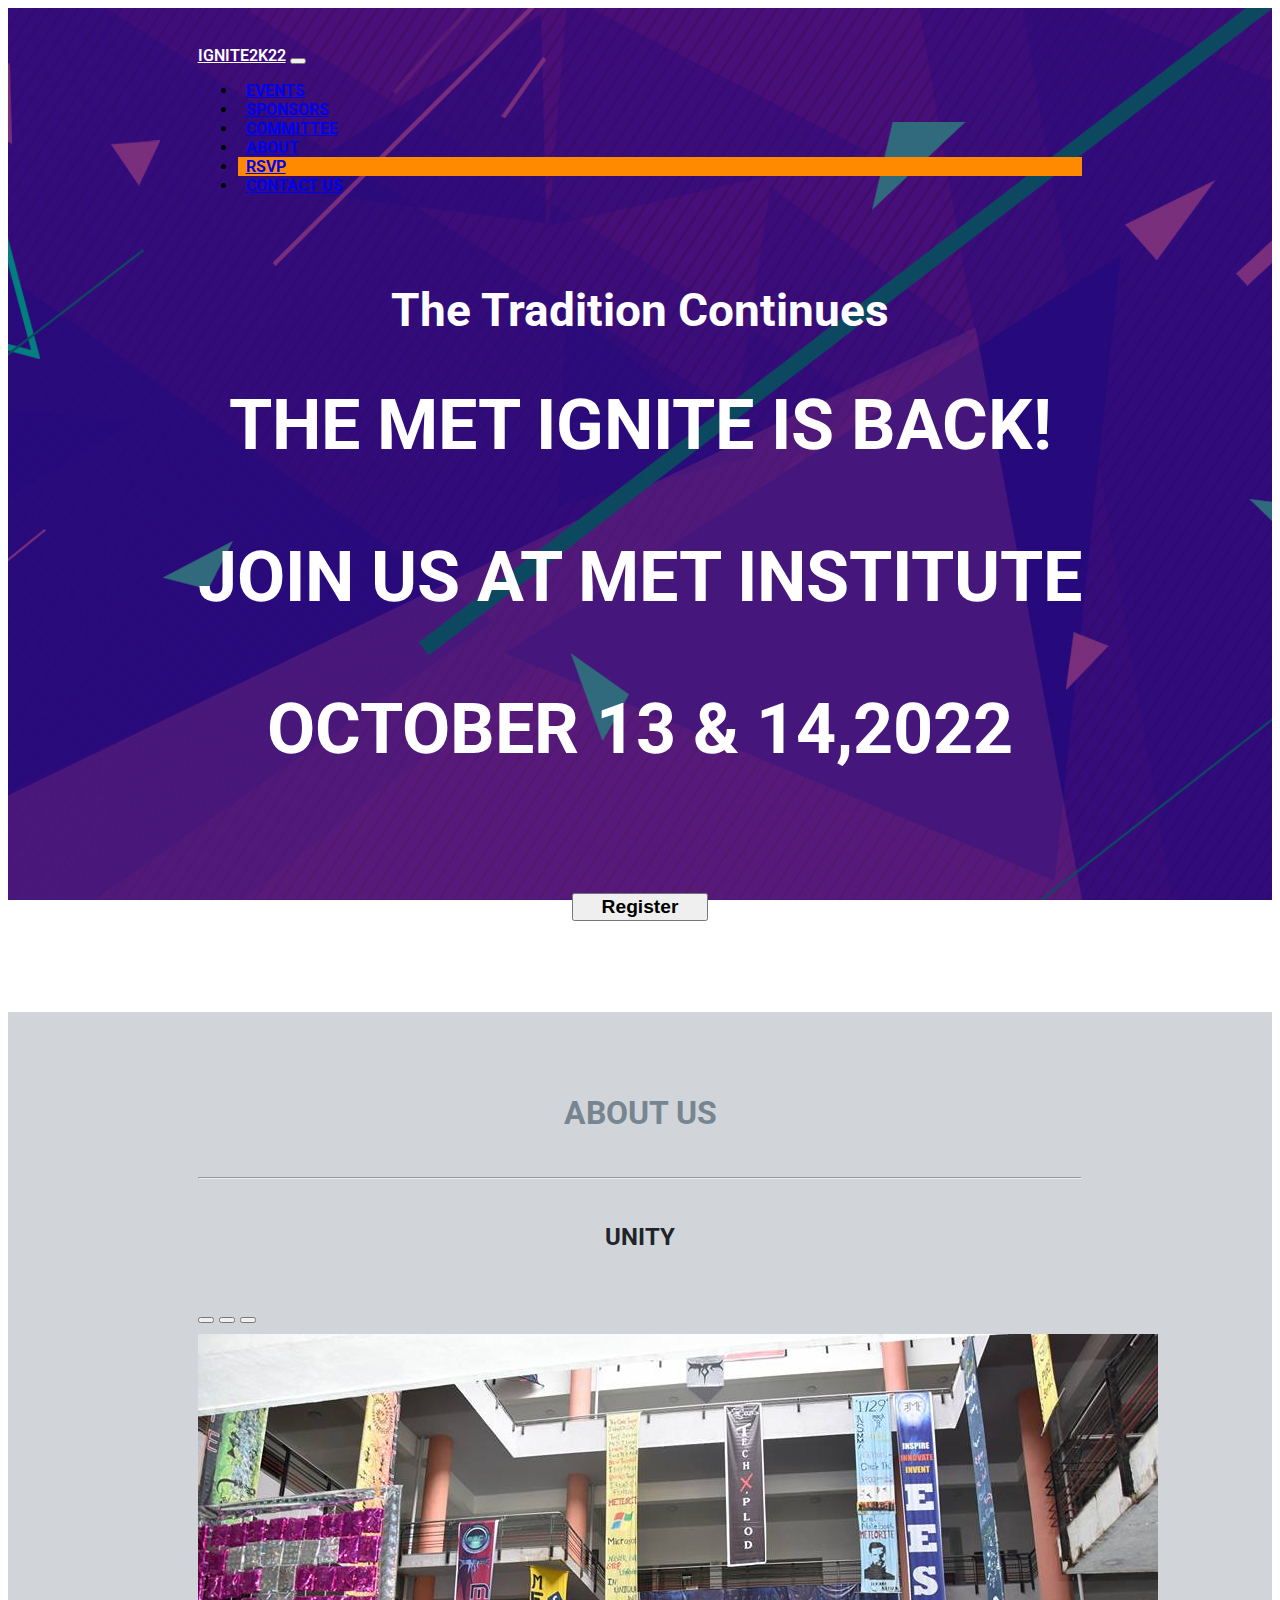
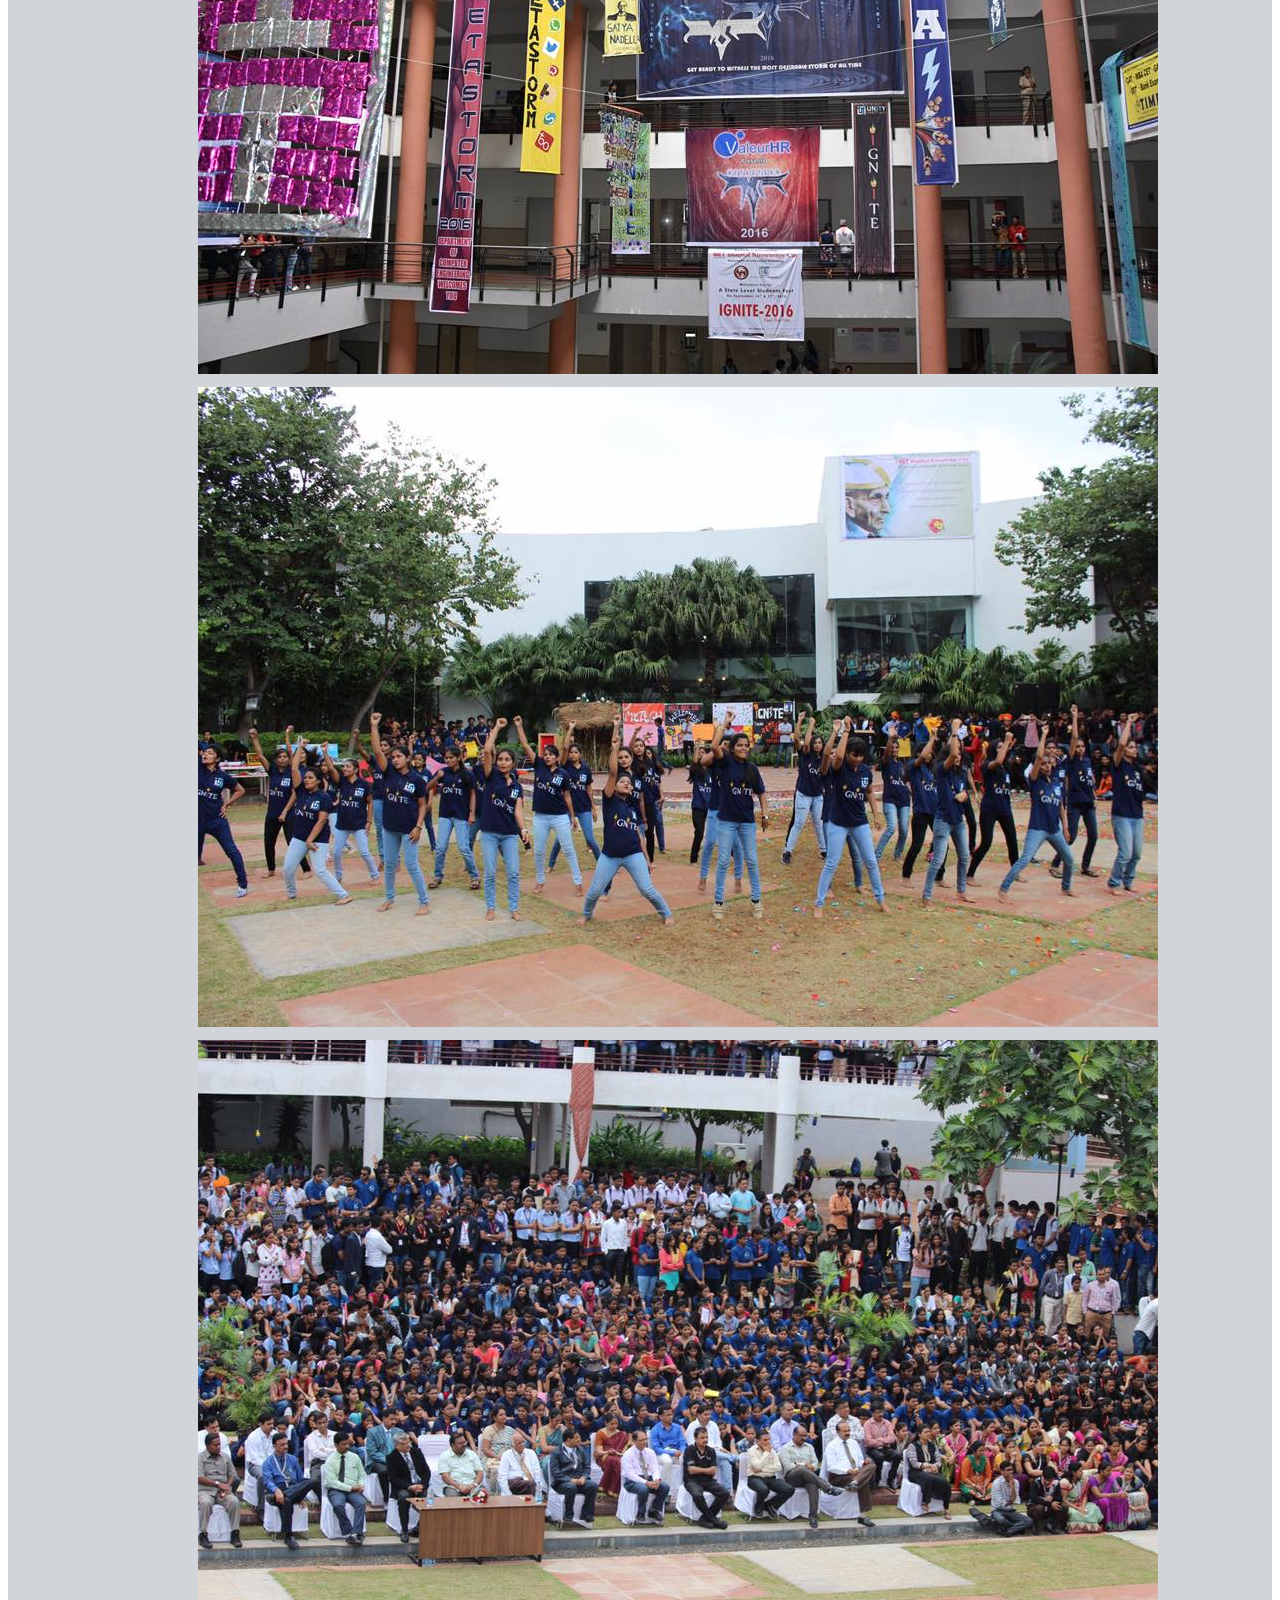
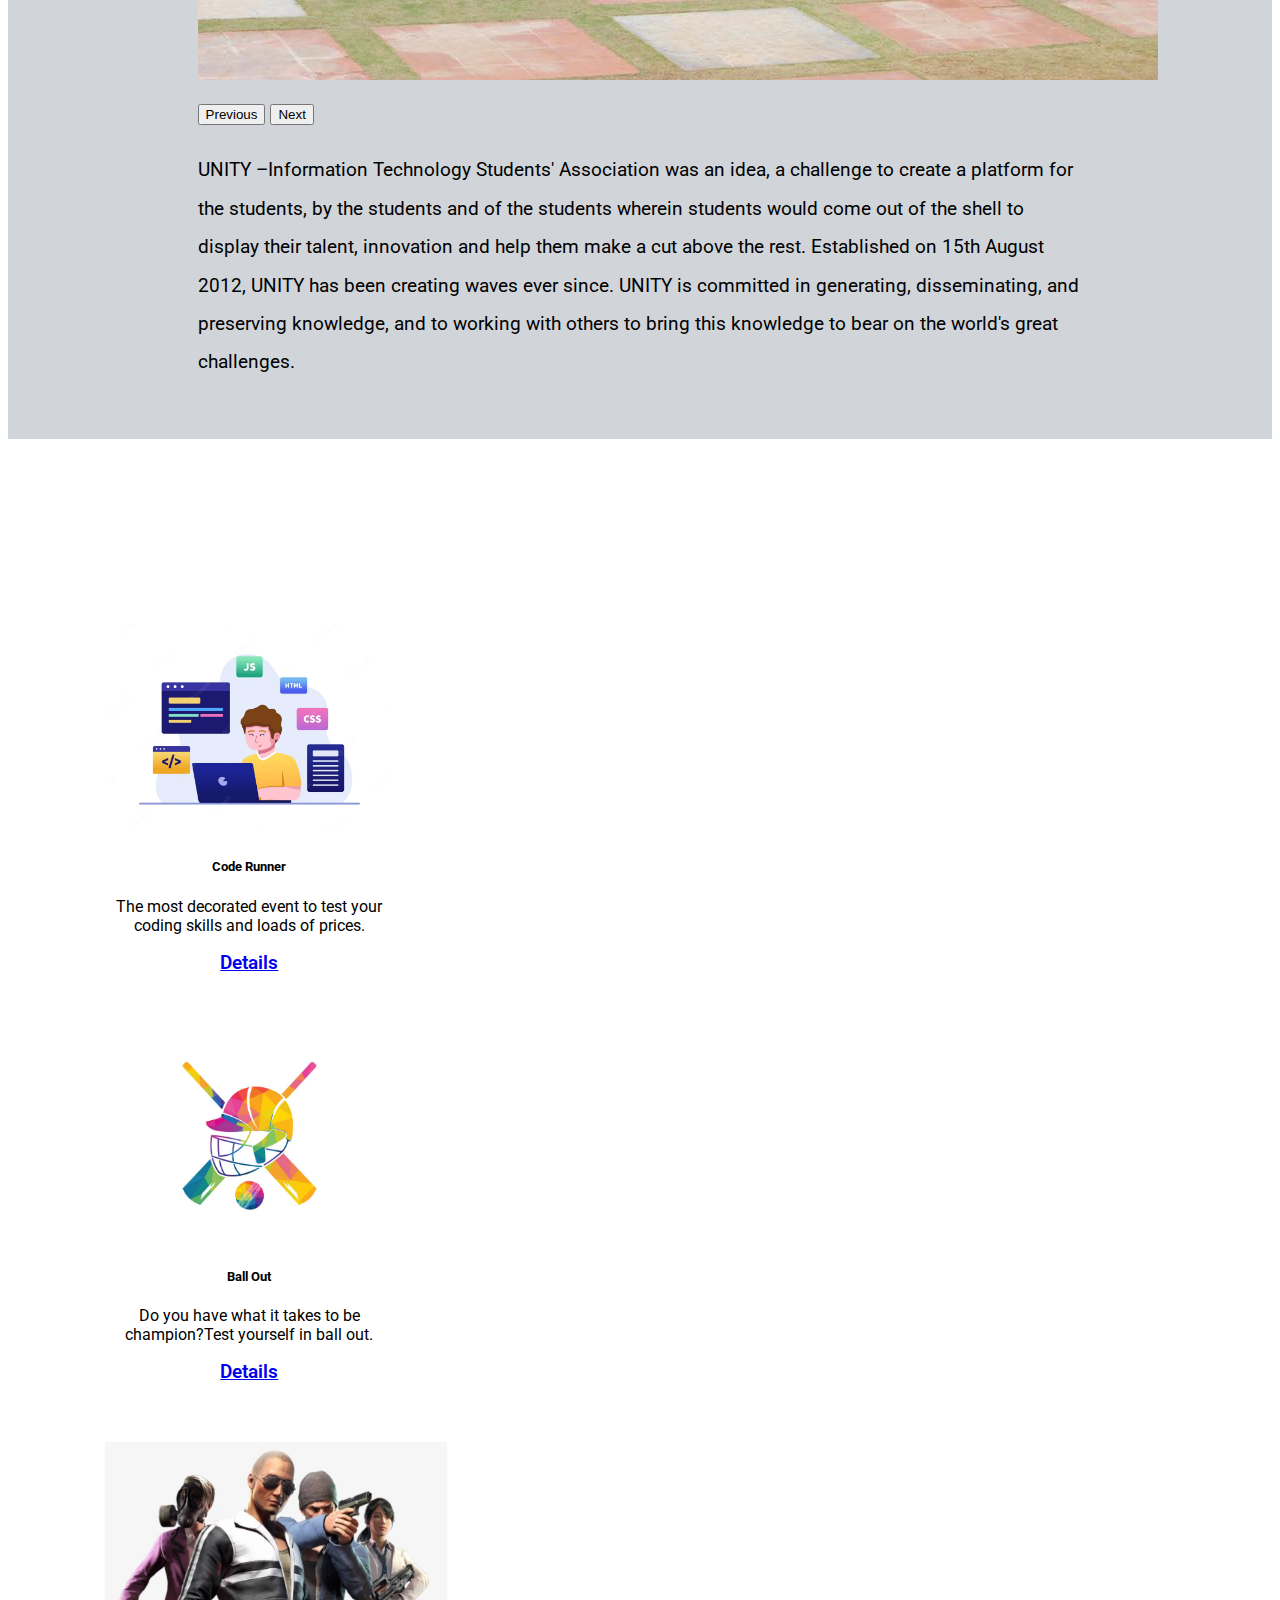
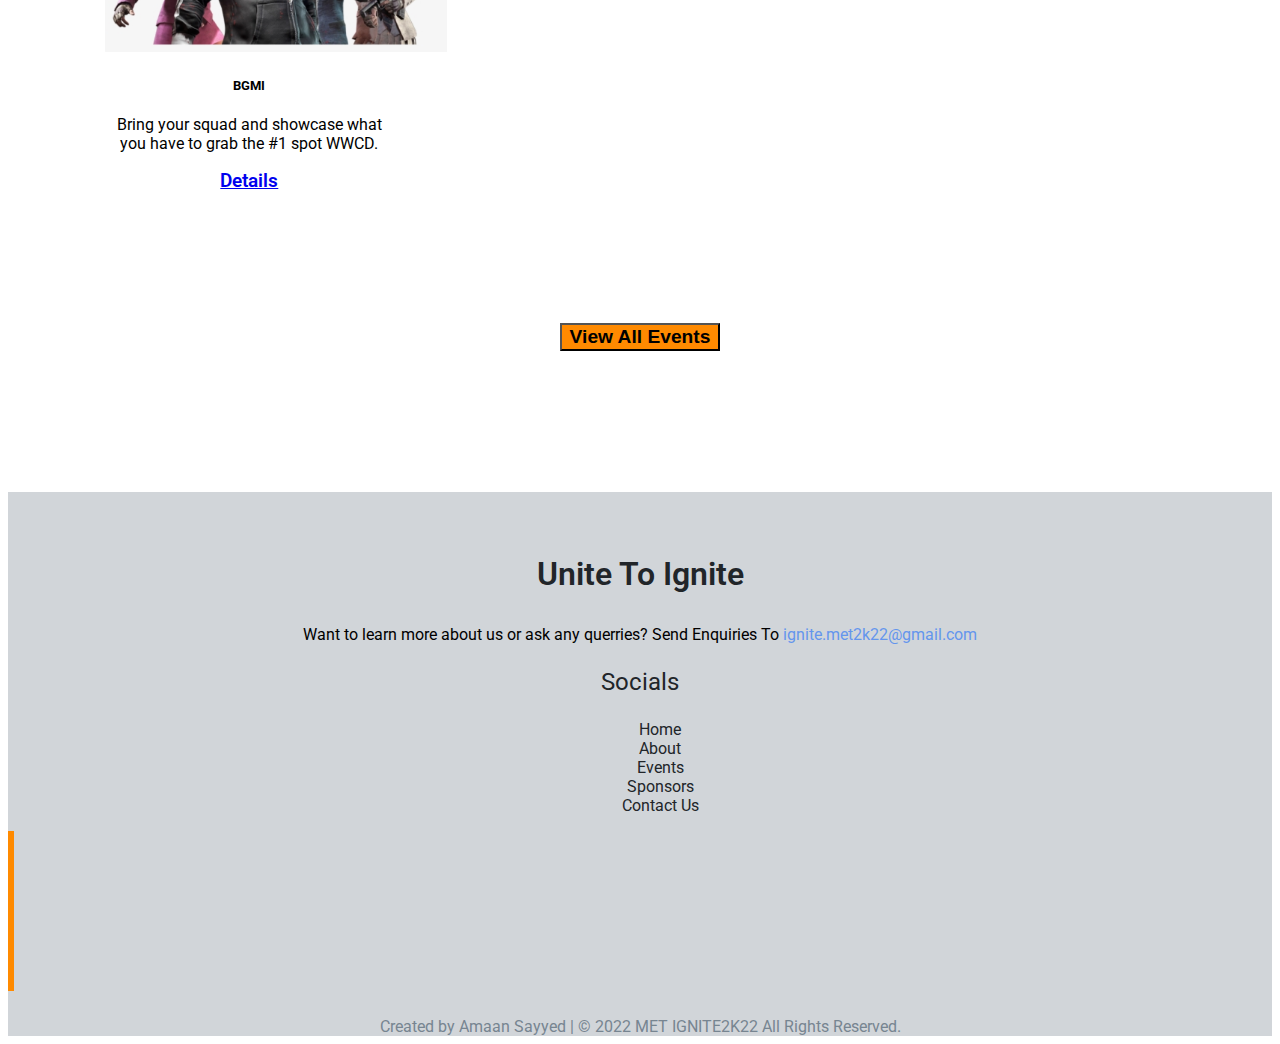
==== index.html @ 5eb7bc56 "ignite wesbite" ====
<!DOCTYPE html>
<html lang="en">

<head>
    <meta charset="UTF-8">
    <meta http-equiv="X-UA-Compatible" content="IE=edge">
    <meta name="viewport" content="width=device-width, initial-scale=1.0">
    <!-- bootstrap -->
    <link href="https://cdn.jsdelivr.net/npm/bootstrap@5.0.2/dist/css/bootstrap.min.css" rel="stylesheet"
        integrity="sha384-EVSTQN3/azprG1Anm3QDgpJLIm9Nao0Yz1ztcQTwFspd3yD65VohhpuuCOmLASjC" crossorigin="anonymous">
    <!-- Google fonts -->
    <link rel="preconnect" href="https://fonts.googleapis.com">
    <link rel="preconnect" href="https://fonts.gstatic.com" crossorigin>
    <link href="https://fonts.googleapis.com/css2?family=Roboto:wght@100;300;400;500;700;900&display=swap"
        rel="stylesheet">
    <!-- latest version of fa library -->
    <link rel="stylesheet" href="https://cdnjs.cloudflare.com/ajax/libs/font-awesome/6.1.1/css/all.min.css"
        integrity="sha512-KfkfwYDsLkIlwQp6LFnl8zNdLGxu9YAA1QvwINks4PhcElQSvqcyVLLD9aMhXd13uQjoXtEKNosOWaZqXgel0g=="
        crossorigin="anonymous" referrerpolicy="no-referrer" />
    <link rel="icon" href="img/ut.jfif">
    <link rel="stylesheet" href="/css/style.css">
    <title>Ignite2k22</title>
</head>

<body>
    <!-- title -->
    <section id="title">
        <div class="container-fluid">
            <!-- Nav Bar -->
            <nav class="navbar navbar-expand-lg navbar-dark">
                <a class="navbar-brand p-2" id="logo" href="index.html">Ignite2k22</a>
                <button class="navbar-toggler" type="button" data-bs-toggle="collapse"4
                    data-bs-target="#navbarTogglerDemo01" aria-controls="navbarTogglerDemo01" aria-expanded="false"
                    aria-label="Toggle navigation">
                    <span class="navbar-toggler-icon"></span>
                </button>
                <div class="collapse navbar-collapse" id="navbarTogglerDemo01">
                    <ul class="navbar-nav ms-auto">
                        <li class="nav-item ">
                            <a class="nav-link text-white" href="event.html">EVENTS</a>
                        </li>
                        <li class="nav-item">
                            <a class="nav-link text-white" href="sponsors.html">SPONSORS</a>
                        </li>
                        <li class="nav-item">
                            <a class="nav-link text-white" href="committee.html">COMMITTEE</a>
                        </li>
                        <li class="nav-item">
                            <a class="nav-link text-white" href="#about">ABOUT</a>
                        </li>
                        <li class="nav-item active1">
                            <a class="nav-link text-white" href="https://forms.gle/Rsz7ZvtzWGLpvdF59" target="_blank">RSVP</a>
                        </li>
                        <li class="nav-item">
                            <a class="nav-link text-white" href="contact.html">CONTACT US</a>
                        </li>
                    </ul>
                </div>
            </nav>

            <!-- Title -->
            <div class="home">
                <h3 class="hm1">The Tradition Continues</h3>
                <h1 class="hm2">THE MET IGNITE IS BACK!</h1>
                <div class="style-title">
                    <h3 class="hm2">JOIN US AT MET INSTITUTE</h3>
                    <h3 class="hm2">OCTOBER 13 & 14,2022</h3>
                </div>
                <a href="https://forms.gle/Rsz7ZvtzWGLpvdF59" target="_blank"><button class="btn btn-primary reg-bt" type="submit">Register</button></a>
            </div>
        </div>
    </section>

    <!-- About -->
    <section id="about">
        <h3 class="abt-title abt-style">ABOUT US</h3>
        <hr>
        <h2 class="abt-subtitle abt-style">UNITY</h2>
        <div class="row">
            <div id="carouselExampleIndicators" class="carousel slide col-lg-6 u-info" data-bs-ride="carousel">
                <div class="carousel-indicators">
                    <button type="button" data-bs-target="#carouselExampleIndicators" data-bs-slide-to="0"
                        class="active" aria-current="true" aria-label="Slide 1"></button>
                    <button type="button" data-bs-target="#carouselExampleIndicators" data-bs-slide-to="1"
                        aria-label="Slide 2"></button>
                    <button type="button" data-bs-target="#carouselExampleIndicators" data-bs-slide-to="2"
                        aria-label="Slide 3"></button>
                </div>
                <div class="carousel-inner">
                    <div class="carousel-item active">
                        <img src="img/unity1.jpg" class="d-block w-100"
                            alt="img1">
                    </div>
                    <div class="carousel-item">
                        <img src="img/unity2.jpg" class="d-block w-100"
                            alt="img2">
                    </div>
                    <div class="carousel-item">
                        <img src="img/unity3.jpg" class="d-block w-100"
                            alt="img3">
                    </div>
                </div>
                <button class="carousel-control-prev" type="button" data-bs-target="#carouselExampleIndicators"
                    data-bs-slide="prev">
                    <span class="carousel-control-prev-icon" aria-hidden="true"></span>
                    <span class="visually-hidden">Previous</span>
                </button>
                <button class="carousel-control-next" type="button" data-bs-target="#carouselExampleIndicators"
                    data-bs-slide="next">
                    <span class="carousel-control-next-icon" aria-hidden="true"></span>
                    <span class="visually-hidden">Next</span>
                </button>
            </div>
            <p class="col-lg-6 u-info">UNITY &#8211;Information Technology Students&#x27; Association was an idea, a
                challenge to create a platform for the students, by the students and of the students wherein students
                would come out of the shell to display their talent, innovation and help them make a cut above the rest.
                Established on 15th August 2012, UNITY has been creating waves ever since. UNITY is committed in
                generating, disseminating, and preserving knowledge, and to working with others to bring this knowledge
                to bear on the world's great challenges.</p>
        </div>
    </section>
    <!-- Events -->
    <section id="events">
        <div class="container">
            <h2 class="et-title">EVENTS</h2>
            <div class="row event-box">
                <div class="card col-lg-4" style="width: 18rem;">
                    <img class="card-img-top" src="img/code-runner.png" alt="Code runner image">
                    <div class="card-body">
                        <h5 class="card-title">Code Runner</h5>
                        <p class="card-text">The most decorated event to test your coding skills and loads of prices.
                        </p>
                        <a href="event.html" class="btn btn-primary">Details</a>
                    </div>
                </div>
                <div class="card col-lg-4" style="width: 18rem;">
                    <img class="card-img-top" src="img/bowlout.jpg" alt="ball out image">
                    <div class="card-body">
                        <h5 class="card-title">Ball Out</h5>
                        <p class="card-text">Do you have what it takes to be champion?Test yourself in ball out.</p>
                        <a href="event.html" class="btn btn-primary">Details</a>
                    </div>
                </div>
                <div class="card col-lg-4" style="width: 18rem;">
                    <img class="card-img-top" src="img/bgmi.png" alt="bgmi image">
                    <div class="card-body">
                        <h5 class="card-title">BGMI</h5>
                        <p class="card-text">Bring your squad and showcase what you have to grab the #1 spot WWCD.</p>
                        <a href="event.html" class="btn btn-primary">Details</a>
                    </div>
                </div>
            </div>
            <a href="event.html"><button class="btn btn-primary ev-bt" type="submit">View All Events</button></a>
            
        </div>
    </section>

    <!-- footer -->
    <section id="footer">
        <div class="foo-box">
            <!-- <img class="footer-image" src="/img/ULOGO-1.png" alt=""> -->
            <p class="slogan-ft">Unite To Ignite</p>
            <div class="message">
                <p>Want to learn more about us or ask any querries? Send Enquiries To <a href="mailto:ignite.met2k22@gmail.com"><span>ignite.met2k22@gmail.com</span> </a></p>
            </div>
            <p class="sc">Socials</p>
        </div>
        <div class="row box2">
            <div class="footer-nav col-lg-6">
                <ul class="footer-ul">
                    <li>
                        <a href="index.html">Home</a>
                    </li>
                    <li>
                        <a href="#about">About</a>
                    </li>
                    <li>
                        <a href="event.html">Events</a>
                    </li>
                    <li>
                        <a href="sponsors.html">Sponsors</a>
                    </li>
                    <li>
                        <a href="contact.html">Contact Us</a>
                    </li>
                </ul>        
            </div>
            <div class="socials col-lg-6">
                <a href="https://www.facebook.com/profile.php?id=100086086449994"><i class="fa-brands fa-facebook fa-2x"></i></a>
                <a href="https://twitter.com/Ignite2k22Met?t=zDjszuC4XB3e4Zre1-e06Q&s=09"><i class="fa-brands fa-twitter fa-2x"></i></a>
                <a href="mailto:ignite.met2k22@gmail.com"><i class="fa-solid fa-envelope fa-2x"></i></a>
                <a href="https://instagram.com/ignite_met?igshid=YmMyMTA2M2Y="><i class="fa-brands fa-instagram fa-2x"></i></a>
                <a href="https://www.linkedin.com/in/ignite-met-1a822b251"><i class="fa-brands fa-linkedin fa-2x"></i></a>
                <a href="https://www.reddit.com/user/IGNITE_MET/"><i class="fa-brands fa-reddit fa-2x"></i></a>

            </div>
        </div>
        <p class="copyr">Created by Amaan Sayyed | &copy; 2022 MET IGNITE2K22 All Rights Reserved.</p>
    </section>






    <script src="https://ajax.googleapis.com/ajax/libs/jquery/3.6.0/jquery.min.js"></script>
    <script src="https://cdn.jsdelivr.net/npm/bootstrap@5.0.2/dist/js/bootstrap.bundle.min.js"
        integrity="sha384-MrcW6ZMFYlzcLA8Nl+NtUVF0sA7MsXsP1UyJoMp4YLEuNSfAP+JcXn/tWtIaxVXM"
        crossorigin="anonymous"></script>
</body>

</html>
---- css/style.css ----
body{
    font-family: 'Roboto', sans-serif;
}
#title{
    /* background-image: url(/img/banner.jpg); */
    background-image:linear-gradient(rgba(0,0,0,0.5),rgba(0,0,0,0.5)), url(../img/banner2.jpg);
    background-position: center center;
    background-repeat: no-repeat;
    background-attachment: fixed;
    background-size: cover;
}
.container-fluid{
    padding: 3% 15%;
}

.navbar-brand{
    font-weight: 600;
    text-transform: uppercase;
    color: #ffff;
    /* position: relative;
    background: url(/img/ULOGO-1.png);
    width: 170px;
    left: 15px;
    background-size: contain;
    background-repeat: no-repeat; */
}

.nav-item{
    padding-left: 0.5rem;
    padding-right: 0.5rem;
    font-weight: 700;
}
.nav-item:hover{
    background-color: #1a222b;
}
.active1{
    background-color: #ff8a00;
}
.active1:hover{
    background-color: #ff8800e9;
}

.home{
    margin-top: 10%;
    text-align: center;
    color: #ffff;
}
.hm1{
    font-size: 2.875rem;
}
.hm2{
    font-size: 4.375rem;
}
.btn{
    margin-top: 6%;
    margin-bottom: 6%;
    width: 8.5rem;
    font-size: 1.2rem;
    font-weight: 600;
}

/* About */
#about{
    background-color: #77859157;
    padding: 3% 15%;
}
.abt-title{
    color: #778591;
    font-size: 2rem;
    margin: 5% 0;
}
/* hr {
    border: dotted #00000020 6px;
    border-bottom: none;
    width: 4%;
    margin: 100px auto;
} */
.abt-subtitle{
    color: #212529;
    font-size: 1.5rem;
    margin: 5% 0;
}
#about .abt-style{
    text-align: center;
}
.u-info{
    line-height: 2;
    font-size: 1.2rem;
}

/* Events */
#events{
    background-image:linear-gradient(rgba(0,0,0,0.5),rgba(0,0,0,0.5)), url(../img/banner2.jpg);
    background-position: center center;
    background-repeat: no-repeat;
    background-attachment: fixed;
    background-size: cover;
}
.container{
    padding: 3% 3%;
    text-align: center;
}
.et-title{
    color: #ffff;
    margin: 5% 0;
}
.card{
    margin:5% 5%;
}
.card-img-top{
    height: 13.1rem;
}
.ev-bt{
    width: 10rem;
    background-color: #ff8a00;
}

/* footer */

#footer{
    background-color: #d1d5d9;
     text-align: center;
}
.box2{
    max-width: 99vw;
}
.slogan-ft{
    padding-top: 5%;
    color:#212529;
    font-weight: 600;
    font-size: 2rem;
}
.message a{
    text-decoration: none;
    color: #6495ed;
}
.sc{
    color:#212529;
    font-size: 1.5rem;
}
.footer-nav ul{
    list-style: none;
}
.footer-nav li a{
    text-decoration: none;
    color: #212529;
}
.footer-nav li a:hover{
    color: #ff8a00;
}
.socials{
    border-left: 6px solid #ff8a00 ;
    height: 10rem;
}
.socials a{
    text-decoration: none;
    color: #212529;
}
.socials a:hover{
    color: #0d6efd;
}
.socials i{
    padding-left: 5%;
    margin-top: 5%;
}
.copyr{
    margin-top: 2%;
    margin-bottom: 0;
    color: #778591;
}


@media only screen and (max-width: 480px) {
    .home{
        margin-top: 30%;
    }
    .style-title{
        margin-top: 10%;
    }
    .hm1{
        font-size: 1.25rem;
    }
    .hm2{
        font-size: 2.375rem;
    }
    .reg-bt{
        margin-top: 15%;
        margin-bottom: 3%;
    }
    #title{
        height: 100vh;
    }
    .u-info{
        margin: 6.5% 0;
        font-size: 1rem;
        line-height: normal;
    }
    .card{
        margin: 5% auto;
    }

}


/* 209.600 */
/* 262 */
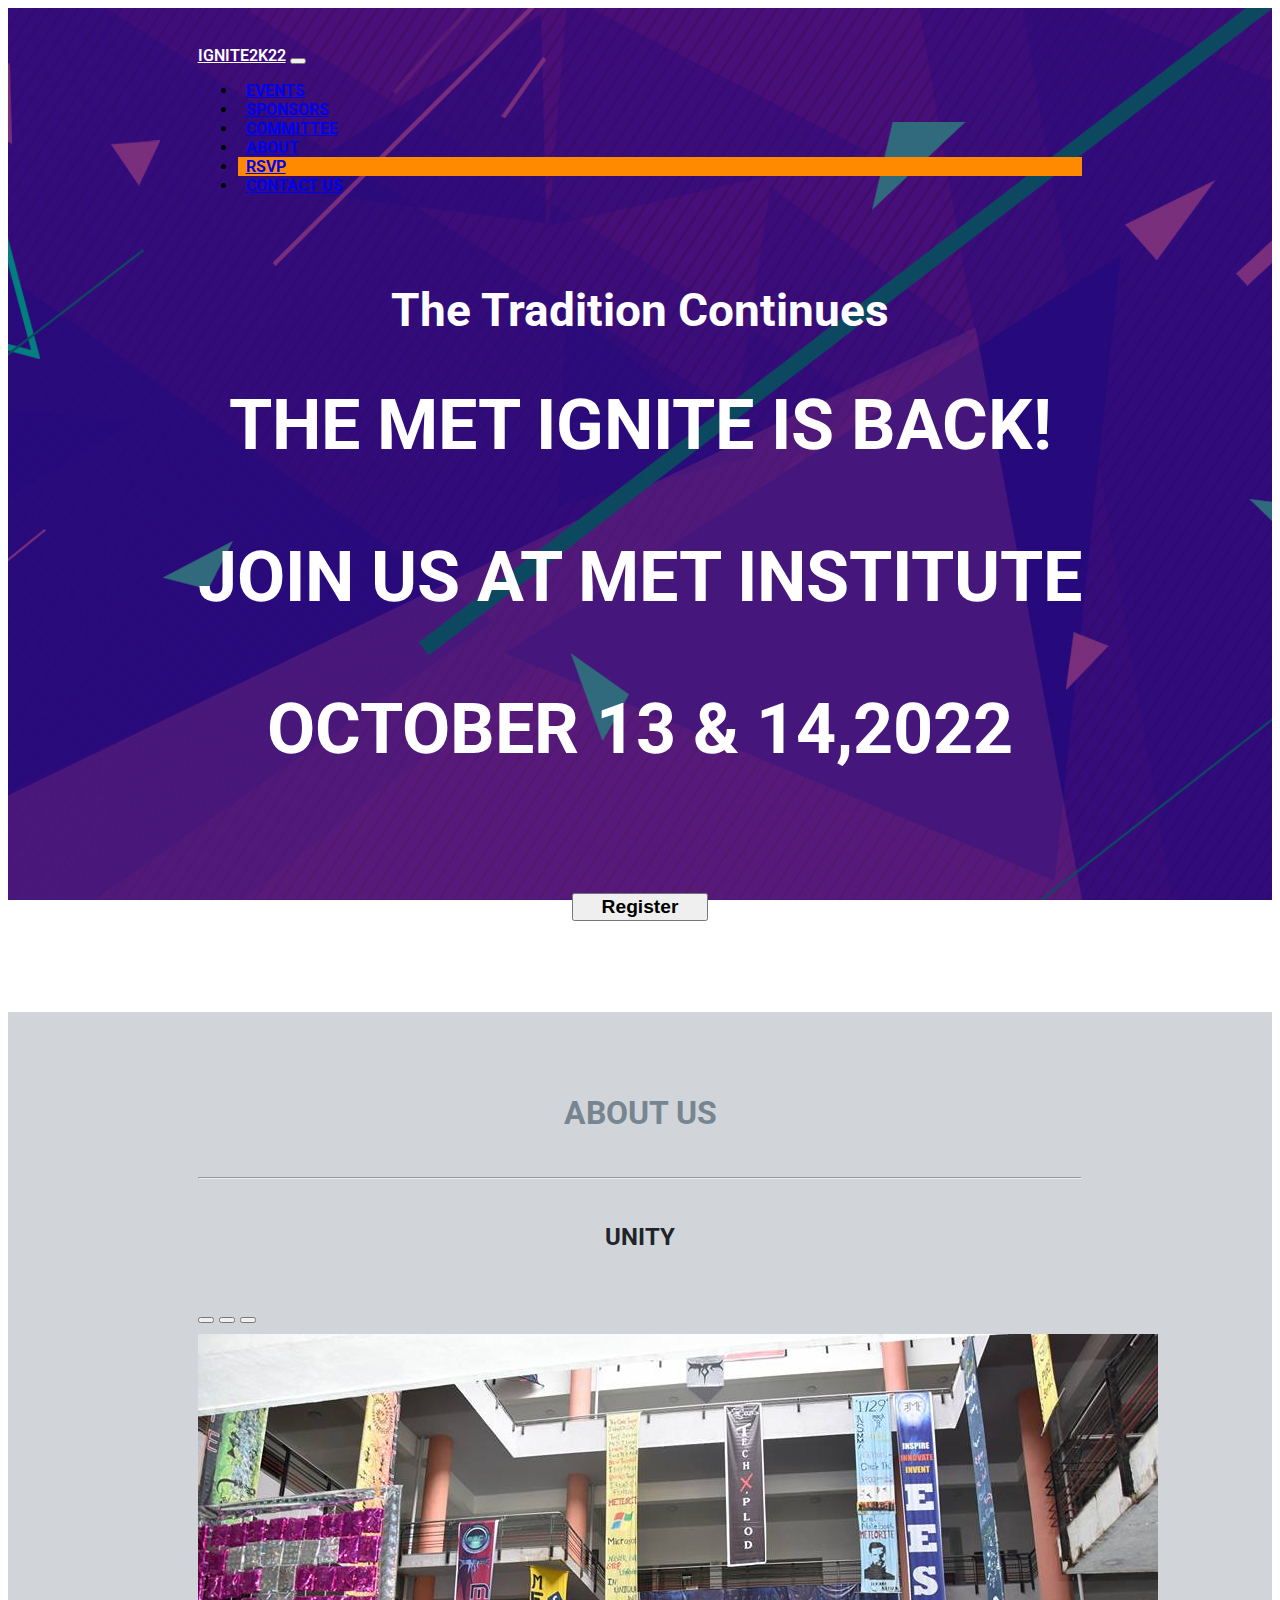
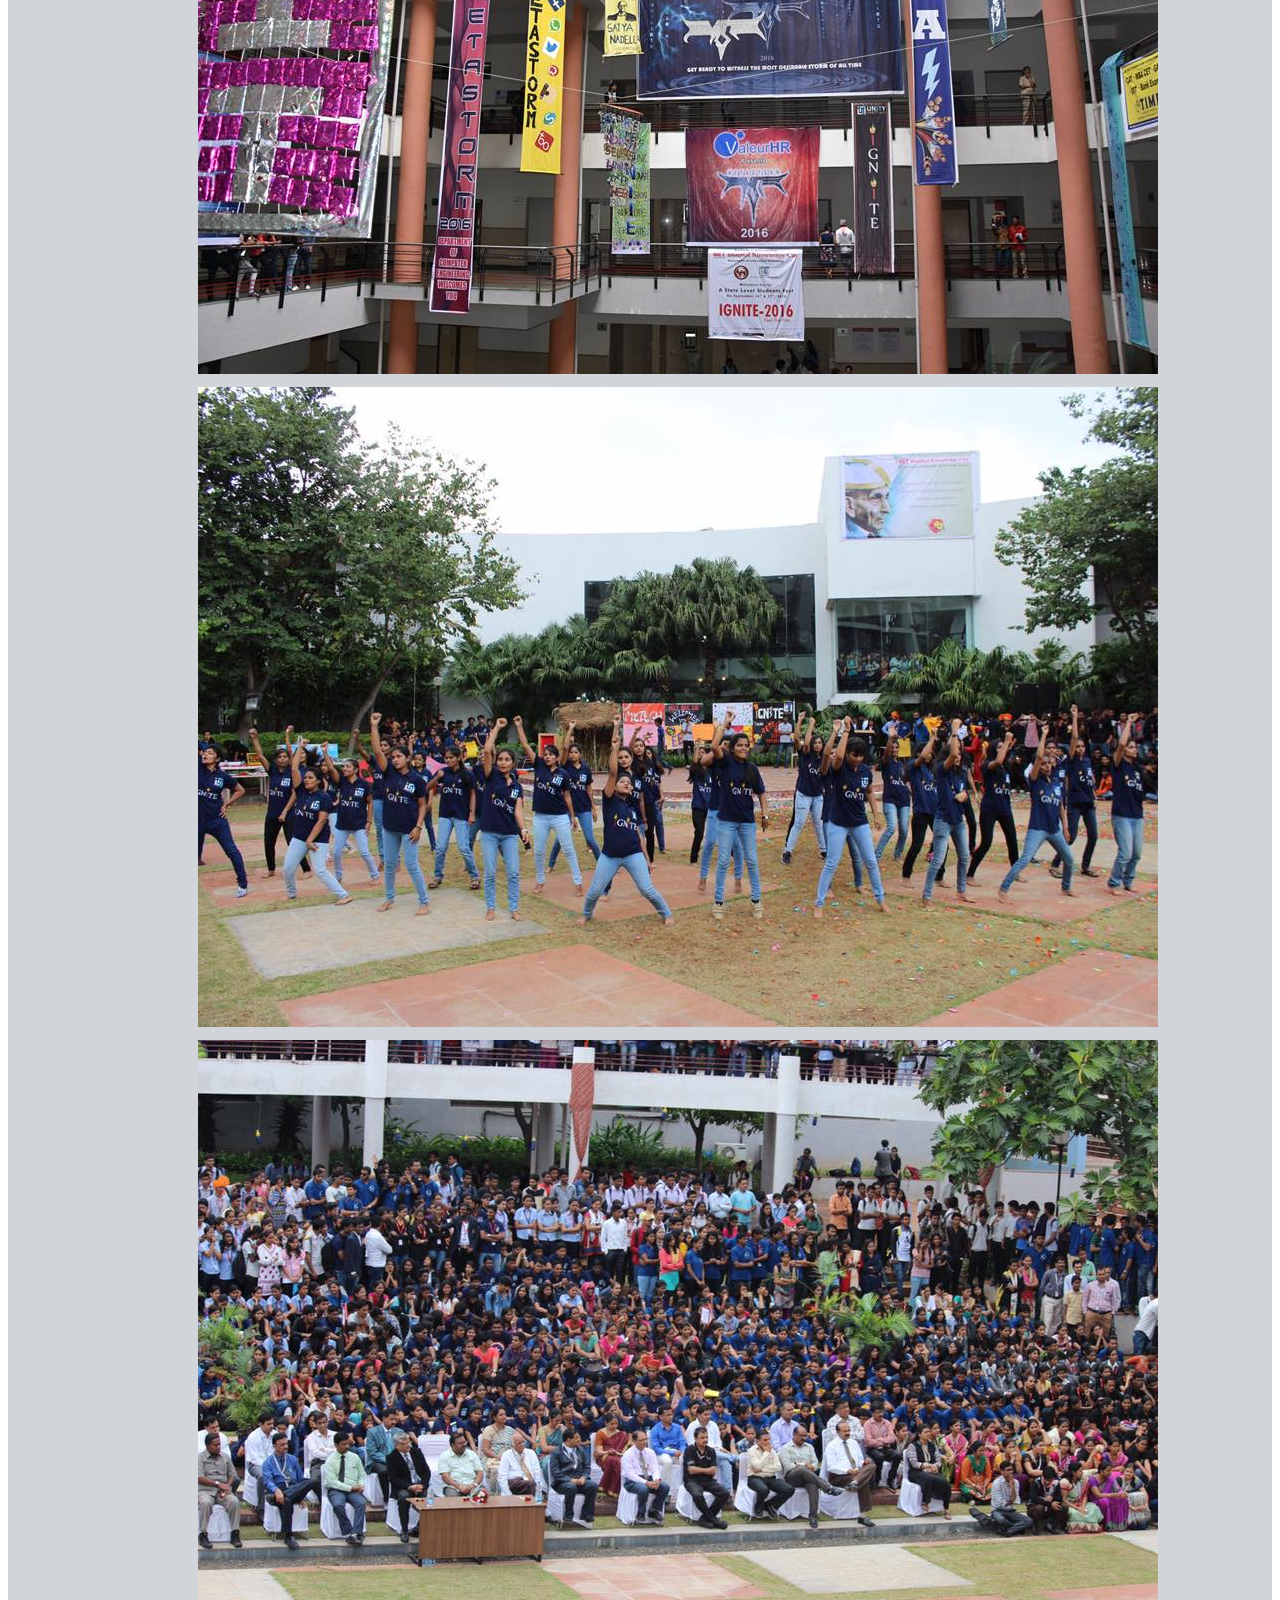
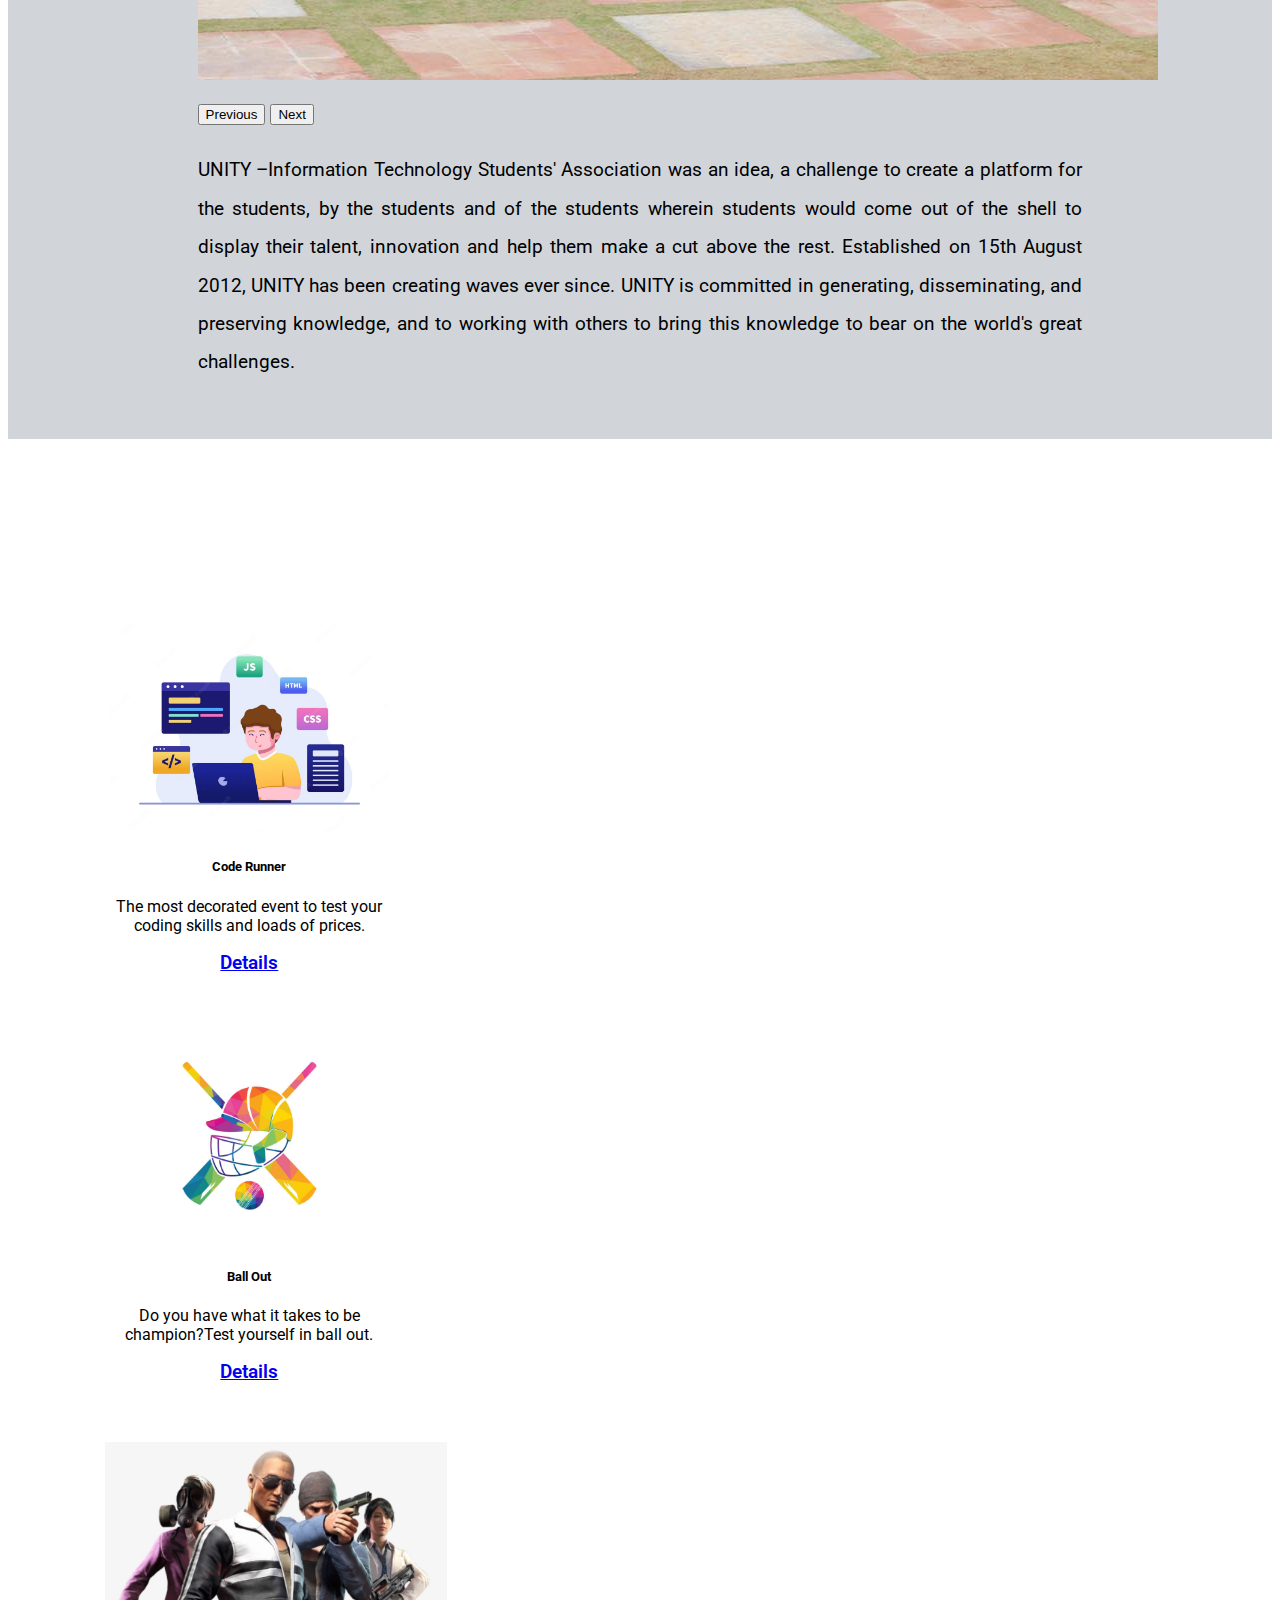
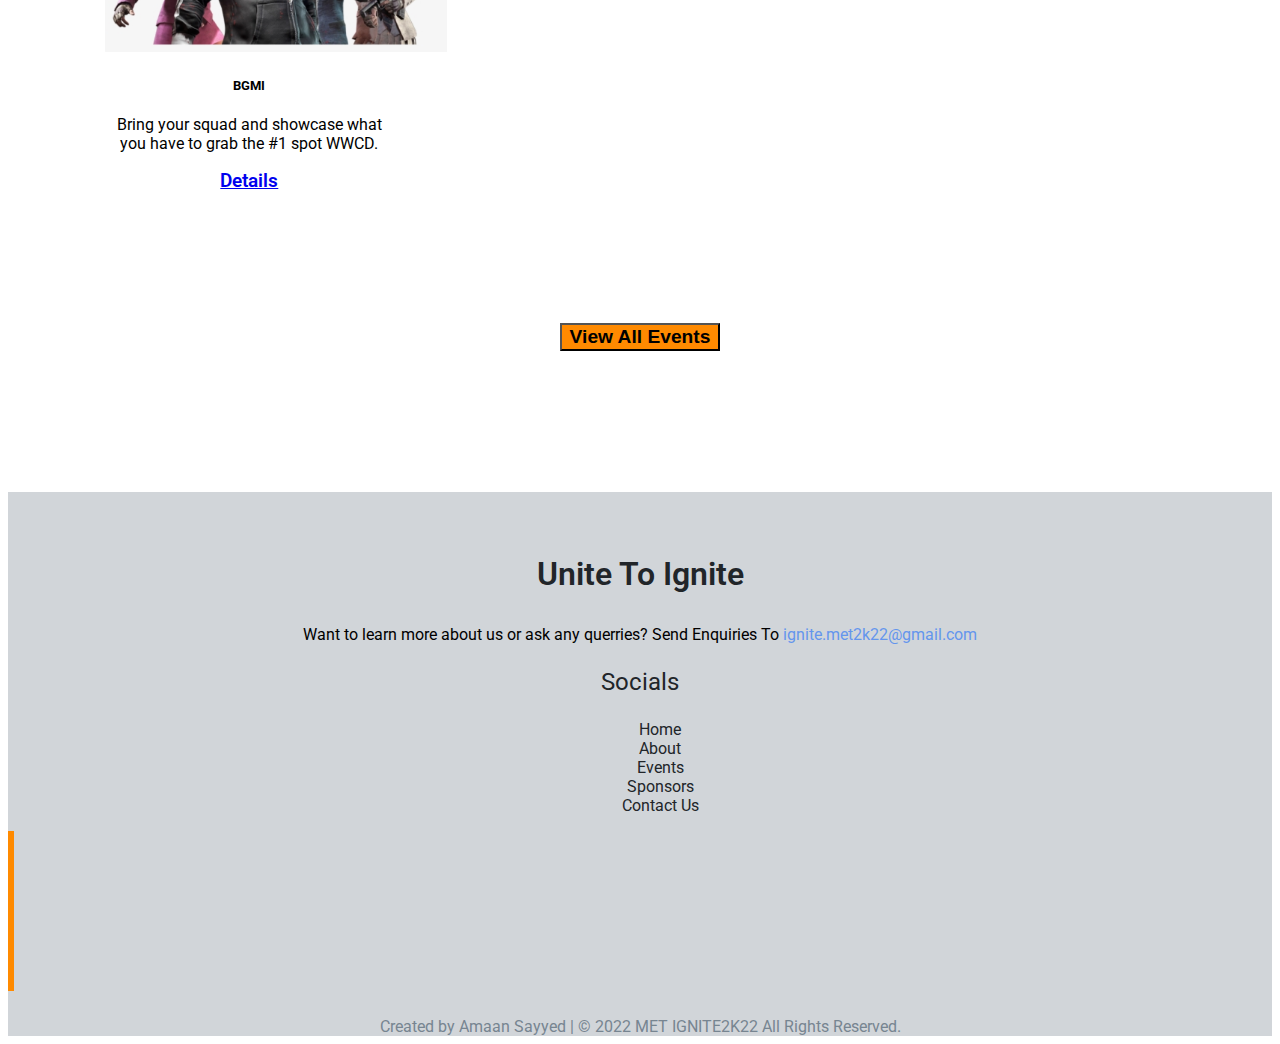
==== commit 17cbbaf0: "Align text at About#" ====
--- a/index.html
+++ b/index.html
@@ -5,6 +5,9 @@
     <meta charset="UTF-8">
     <meta http-equiv="X-UA-Compatible" content="IE=edge">
     <meta name="viewport" content="width=device-width, initial-scale=1.0">
+    <meta name="description" content="Official website for Met Ignite 2022">
+    <meta name="keywords" content="ignite,met bkc,met ioe,metignite 2022,met nashik">
+    <meta name="google-site-verification" content="eeGDhssq7HxYthzO4sodFkefS0u8tJUZ_ph2VZfbpYU" />
     <!-- bootstrap -->
     <link href="https://cdn.jsdelivr.net/npm/bootstrap@5.0.2/dist/css/bootstrap.min.css" rel="stylesheet"
         integrity="sha384-EVSTQN3/azprG1Anm3QDgpJLIm9Nao0Yz1ztcQTwFspd3yD65VohhpuuCOmLASjC" crossorigin="anonymous">
@@ -18,7 +21,7 @@
         integrity="sha512-KfkfwYDsLkIlwQp6LFnl8zNdLGxu9YAA1QvwINks4PhcElQSvqcyVLLD9aMhXd13uQjoXtEKNosOWaZqXgel0g=="
         crossorigin="anonymous" referrerpolicy="no-referrer" />
     <link rel="icon" href="img/ut.jfif">
-    <link rel="stylesheet" href="/css/style.css">
+    <link rel="stylesheet" href="css/style.css">
     <title>Ignite2k22</title>
 </head>
 
@@ -111,7 +114,7 @@
                     <span class="visually-hidden">Next</span>
                 </button>
             </div>
-            <p class="col-lg-6 u-info">UNITY &#8211;Information Technology Students&#x27; Association was an idea, a
+            <p class="col-lg-6 u-info" align="justify">UNITY &#8211;Information Technology Students&#x27; Association was an idea, a
                 challenge to create a platform for the students, by the students and of the students wherein students
                 would come out of the shell to display their talent, innovation and help them make a cut above the rest.
                 Established on 15th August 2012, UNITY has been creating waves ever since. UNITY is committed in
@@ -209,4 +212,4 @@
         crossorigin="anonymous"></script>
 </body>
 
-</html>+</html>
